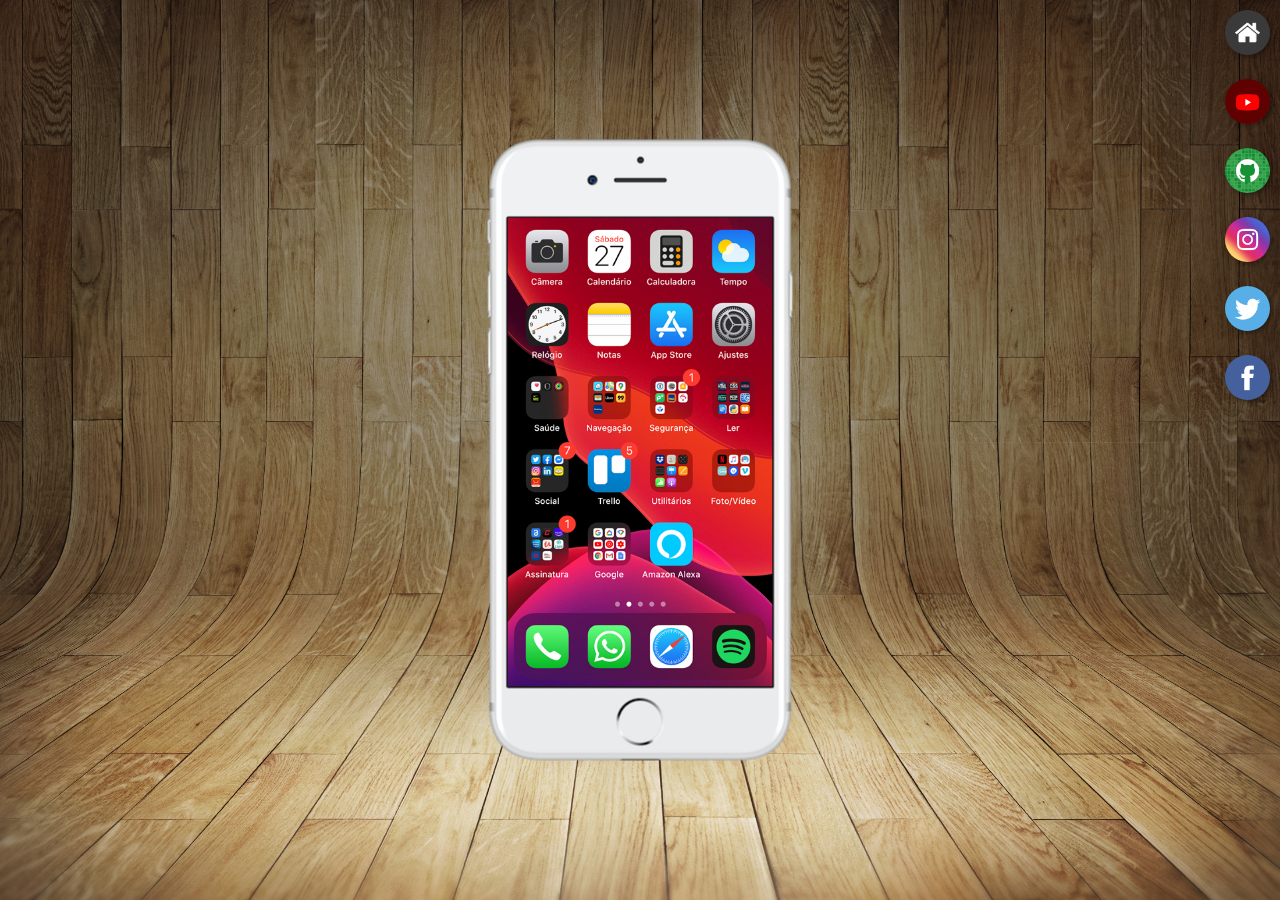
==== index.html @ ed6055a1 "projeto de redes sociais" ====
<!DOCTYPE html>
<html lang="pt-br">
<head>
    <meta charset="UTF-8">
    <meta http-equiv="X-UA-Compatible" content="IE=edge">
    <meta name="viewport" content="width=device-width, initial-scale=1.0">
    <link rel="shortcut icon" href="favicon.ico" type="image/x-icon">
    <link rel="stylesheet" href="css/style.css">
    <title>Projeto Redes Sociais</title>
</head>
<body>
    <main>
        <section id="telefone">
            <iframe src="home.html" name="tela" id="tela" frameborder="0">
                Seu navegador não é compativel com isso!
            </iframe>
        </section>
        <section id="redes-sociais">
            <a href="home.html" target="tela"><img src="imagens/logo-home.jpg" alt=""></a><br>
            <a href="youtube.html" target="tela"><img src="imagens/logo-youtube.jpg" alt=""></a><br>
            <a href="github.html" target="tela"><img src="imagens/logo-github.jpg" alt=""></a><br>
            <a href="instagram.html" target="tela"><img src="imagens/logo-instagram.jpg" alt=""></a><br>
            <a href="twitter.html" target="tela"><img src="imagens/logo-twitter.jpg" alt=""></a><br>
            <a href="facebook.html" target="tela"><img src="imagens/logo-facebook.jpg" alt=""></a>
        </section>
    </main>
</body>
</html>
---- css/style.css ----
@charset "UTF-8";

* {
    margin: 0px;
    padding: 0px;
    font-family: Arial, Helvetica, sans-serif;
}

html, body {
    height: 100vh;
    width: 100vw;
}

body {
    background: url('../imagens/fundo-madeira.jpg') no-repeat top center;
    background-size: cover;
    background-attachment: fixed;
}

main {
    position: relative;
    height: 100vh;
}

section#telefone {
    position: absolute;
    top: 50%;
    left: 50%;
    transform: translate(-50%, -50%);

    height: 627px;
    width: 311px;
    background: url('../imagens/frame-iphone.png') no-repeat;
}

iframe#tela {
    position: relative;
    top: 81px;
    left: 23px;
    width: 265px;
    height: 469px;
}

section#redes-sociais {
    text-align: right;
}

section#redes-sociais img {
    width: 45px;
    margin: 10px;
    border-radius: 50%;
    box-shadow: 2px 2px 5px rgba(0, 0, 0, 0.397);
    box-sizing: border-box;
}

section#redes-sociais img:hover {
    border: 2px solid rgba(255, 255, 255, 0.363);
    transform: translate(-2px, -2px);
    box-shadow: 4px 4px 9px rgba(0, 0, 0, 0.432);
    transition: transform .3s, border .1s;
}
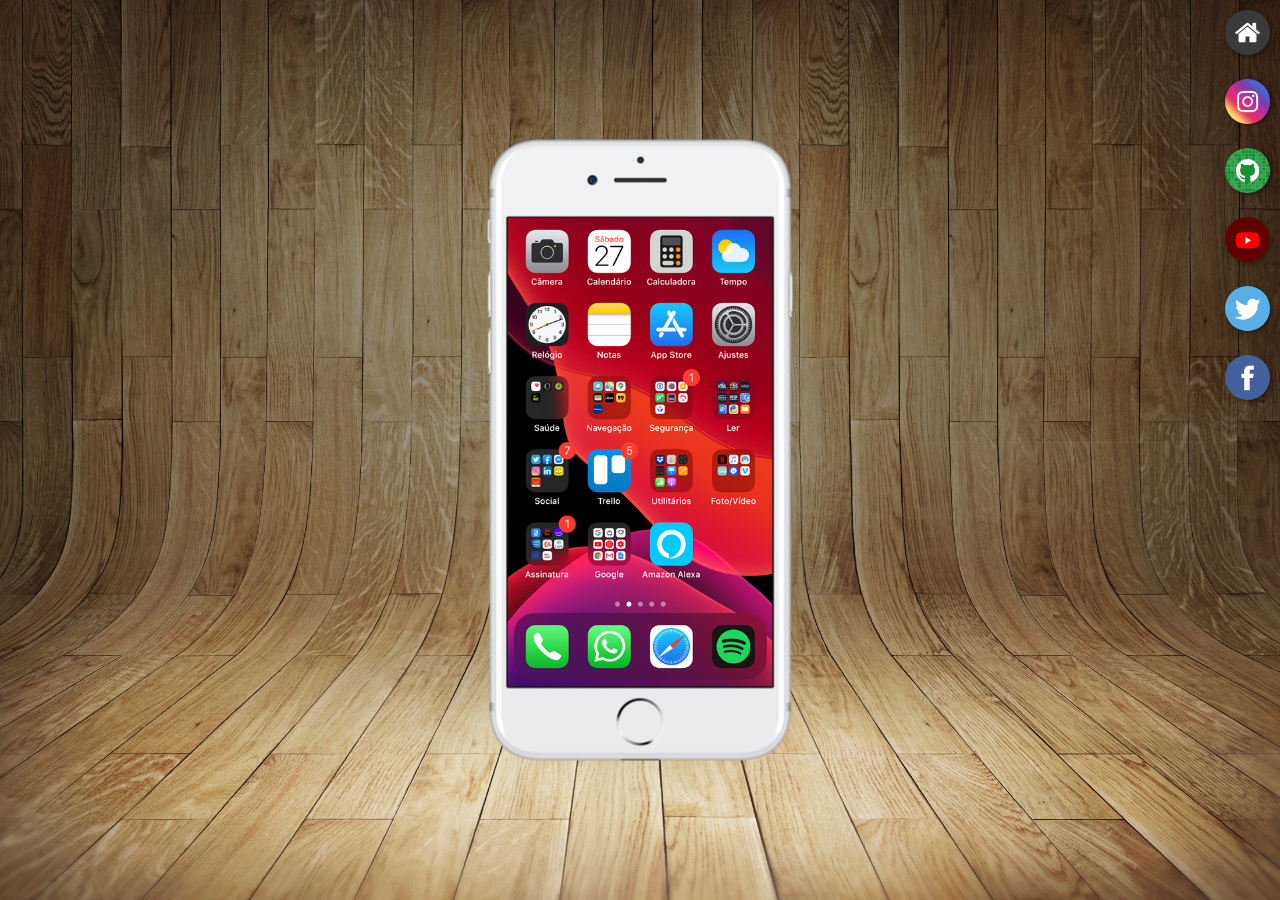
==== commit c52a0427: "atualizei o projeto social" ====
--- a/index.html
+++ b/index.html
@@ -17,9 +17,9 @@
         </section>
         <section id="redes-sociais">
             <a href="home.html" target="tela"><img src="imagens/logo-home.jpg" alt=""></a><br>
+            <a href="instagram.html" target="tela"><img src="imagens/logo-instagram.jpg" alt=""></a><br>
+            <a href="github.html" target="tela"><img src="imagens/logo-github.jpg" alt=""></a><br>
             <a href="youtube.html" target="tela"><img src="imagens/logo-youtube.jpg" alt=""></a><br>
-            <a href="github.html" target="tela"><img src="imagens/logo-github.jpg" alt=""></a><br>
-            <a href="instagram.html" target="tela"><img src="imagens/logo-instagram.jpg" alt=""></a><br>
             <a href="twitter.html" target="tela"><img src="imagens/logo-twitter.jpg" alt=""></a><br>
             <a href="facebook.html" target="tela"><img src="imagens/logo-facebook.jpg" alt=""></a>
         </section>
